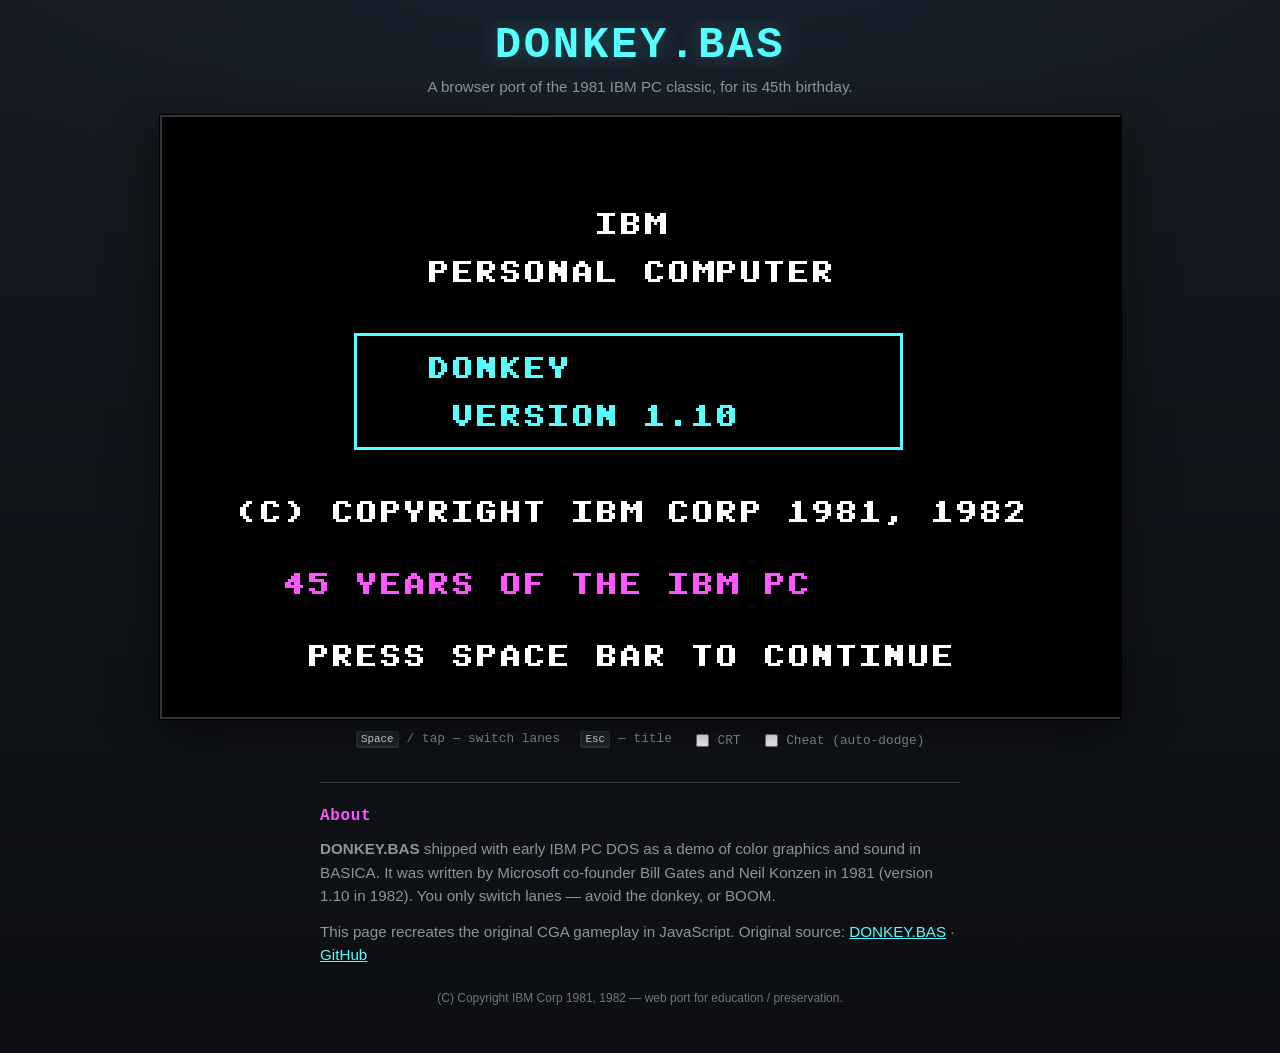
==== index.html @ 84ec29cc "Add browser port of DONKEY.BAS for GitHub Pages. Faithful CGA remake with optional CRT/cheat and don" ====
<!DOCTYPE html>
<html lang="en">
<head>
  <meta charset="utf-8" />
  <meta name="viewport" content="width=device-width, initial-scale=1, viewport-fit=cover" />
  <meta name="description" content="Play DONKEY.BAS in your browser — the classic IBM PC game by Bill Gates and Neil Konzen, for the 45th anniversary of the IBM PC." />
  <title>DONKEY.BAS — IBM PC (1981)</title>
  <link rel="stylesheet" href="css/style.css" />
</head>
<body>
  <div class="page">
    <header class="header">
      <h1>DONKEY.BAS</h1>
      <p class="tagline">A browser port of the 1981 IBM PC classic, for its 45th birthday.</p>
    </header>

    <main class="stage-wrap">
      <div id="stage" class="stage">
        <canvas id="game" width="320" height="200" aria-label="DONKEY.BAS game"></canvas>
      </div>
      <div class="controls-hint">
        <span><kbd>Space</kbd> / tap — switch lanes</span>
        <span><kbd>Esc</kbd> — title</span>
        <label class="crt-toggle"><input type="checkbox" id="crtToggle" /> CRT</label>
        <label class="crt-toggle"><input type="checkbox" id="cheatToggle" /> Cheat (auto-dodge)</label>
      </div>
    </main>

    <section class="about">
      <h2>About</h2>
      <p>
        <strong>DONKEY.BAS</strong> shipped with early IBM PC DOS as a demo of color graphics and sound in BASICA.
        It was written by Microsoft co-founder Bill Gates and Neil Konzen in 1981 (version 1.10 in 1982).
        You only switch lanes — avoid the donkey, or BOOM.
      </p>
      <p>
        This page recreates the original CGA gameplay in JavaScript.
        Original source: <a href="DONKEY.BAS">DONKEY.BAS</a>
        · <a href="https://github.com/jkrauska/DONKEY.BAS">GitHub</a>
      </p>
    </section>

    <footer class="footer">
      <p>(C) Copyright IBM Corp 1981, 1982 — web port for education / preservation.</p>
    </footer>
  </div>

  <script type="module" src="js/game.js"></script>
</body>
</html>
---- css/style.css ----
:root {
  --bg0: #0c0e12;
  --bg1: #161b22;
  --ink: #e6edf3;
  --muted: #8b949e;
  --cyan: #55ffff;
  --magenta: #ff55ff;
  --frame: #30363d;
  --font-display: "IBM Plex Mono", "Courier New", Courier, monospace;
  --font-body: "IBM Plex Sans", "Segoe UI", sans-serif;
}

@font-face {
  font-family: "IBM Plex Mono";
  font-style: normal;
  font-weight: 400;
  font-display: swap;
  src: local("IBM Plex Mono"), local("Courier New");
}

*,
*::before,
*::after {
  box-sizing: border-box;
}

html,
body {
  margin: 0;
  min-height: 100%;
  background:
    radial-gradient(ellipse 120% 80% at 50% -20%, #1a2332 0%, transparent 55%),
    linear-gradient(180deg, var(--bg1), var(--bg0));
  color: var(--ink);
  font-family: var(--font-body);
}

.page {
  max-width: min(100%, 120rem);
  margin: 0 auto;
  padding: 1.25rem 1.25rem 3rem;
}

.header {
  text-align: center;
  margin-bottom: 1.25rem;
}

.header h1 {
  margin: 0;
  font-family: var(--font-display);
  font-size: clamp(1.75rem, 5vw, 2.75rem);
  font-weight: 700;
  letter-spacing: 0.06em;
  color: var(--cyan);
  text-shadow: 0 0 24px rgba(85, 255, 255, 0.25);
}

.tagline {
  margin: 0.5rem 0 0;
  color: var(--muted);
  font-size: 0.95rem;
}

.stage-wrap {
  display: flex;
  flex-direction: column;
  align-items: center;
  gap: 0.75rem;
}

.stage {
  position: relative;
  background: #000;
  border: 2px solid var(--frame);
  box-shadow:
    0 0 0 1px #000,
    0 12px 40px rgba(0, 0, 0, 0.55);
  line-height: 0;
  max-width: 100%;
}

.stage.crt::after {
  content: "";
  pointer-events: none;
  position: absolute;
  inset: 0;
  background: repeating-linear-gradient(
    to bottom,
    rgba(0, 0, 0, 0.18) 0,
    rgba(0, 0, 0, 0.18) 1px,
    transparent 1px,
    transparent 3px
  );
  mix-blend-mode: multiply;
  opacity: 0.65;
}

.stage.crt::before {
  content: "";
  pointer-events: none;
  position: absolute;
  inset: 0;
  background: radial-gradient(ellipse at center, transparent 55%, rgba(0, 0, 0, 0.35) 100%);
}

#game {
  display: block;
  width: 320px;
  height: 200px;
  image-rendering: pixelated;
  image-rendering: crisp-edges;
  background: #000;
}

.controls-hint {
  display: flex;
  flex-wrap: wrap;
  justify-content: center;
  gap: 0.75rem 1.25rem;
  font-family: var(--font-display);
  font-size: 0.8rem;
  color: var(--muted);
}

kbd {
  display: inline-block;
  padding: 0.1em 0.4em;
  border: 1px solid var(--frame);
  border-bottom-width: 2px;
  border-radius: 3px;
  background: #21262d;
  color: var(--ink);
  font-family: inherit;
  font-size: 0.85em;
}

.crt-toggle {
  display: inline-flex;
  align-items: center;
  gap: 0.35rem;
  cursor: pointer;
  user-select: none;
}

.about {
  max-width: 40rem;
  margin: 2rem auto 0;
  padding-top: 1.5rem;
  border-top: 1px solid var(--frame);
}

.about h2 {
  margin: 0 0 0.75rem;
  font-family: var(--font-display);
  font-size: 1rem;
  color: var(--magenta);
  letter-spacing: 0.04em;
}

.about p {
  margin: 0 0 0.75rem;
  color: var(--muted);
  line-height: 1.55;
  font-size: 0.95rem;
}

.about a {
  color: var(--cyan);
}

.footer {
  margin-top: 1.5rem;
  text-align: center;
  font-size: 0.75rem;
  color: #6e7681;
}

.footer p {
  margin: 0;
}

@media (max-width: 420px) {
  .page {
    padding: 1rem 0.75rem 2rem;
  }
}
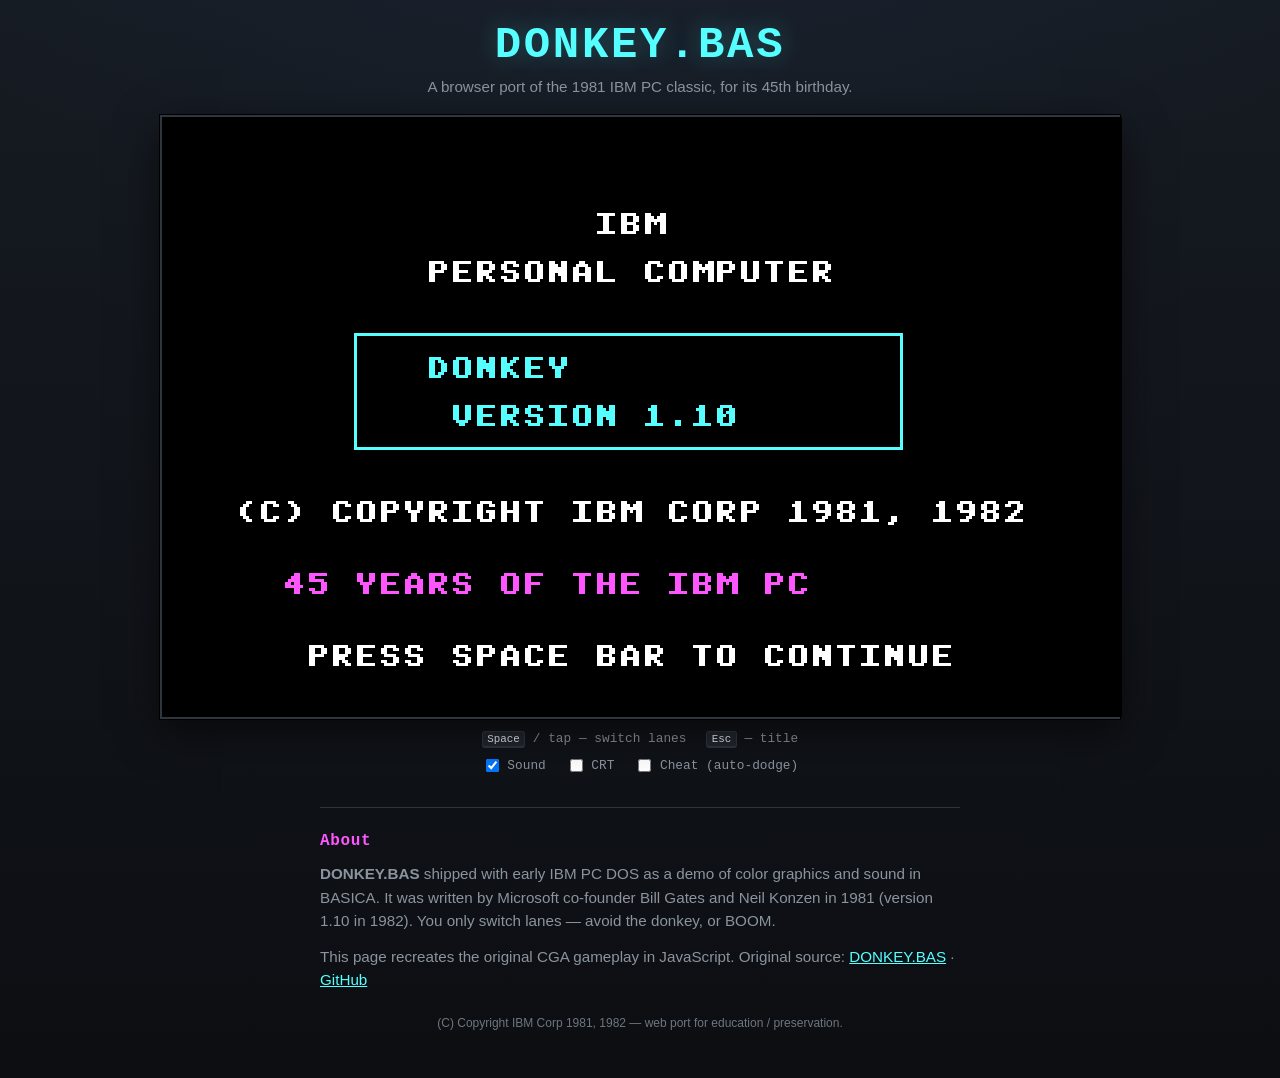
==== commit 27eb6249: "Polish the browser port for mobile play and source browsing. Fix double-tap lane switches, add a sou" ====
--- a/index.html
+++ b/index.html
@@ -19,10 +19,15 @@
         <canvas id="game" width="320" height="200" aria-label="DONKEY.BAS game"></canvas>
       </div>
       <div class="controls-hint">
-        <span><kbd>Space</kbd> / tap — switch lanes</span>
-        <span><kbd>Esc</kbd> — title</span>
-        <label class="crt-toggle"><input type="checkbox" id="crtToggle" /> CRT</label>
-        <label class="crt-toggle"><input type="checkbox" id="cheatToggle" /> Cheat (auto-dodge)</label>
+        <div class="controls-keys">
+          <span><kbd>Space</kbd> / tap — switch lanes</span>
+          <span><kbd>Esc</kbd> — title</span>
+        </div>
+        <div class="controls-toggles">
+          <label class="crt-toggle"><input type="checkbox" id="soundToggle" checked /> Sound</label>
+          <label class="crt-toggle"><input type="checkbox" id="crtToggle" /> CRT</label>
+          <label class="crt-toggle"><input type="checkbox" id="cheatToggle" /> Cheat (auto-dodge)</label>
+        </div>
       </div>
     </main>
 
@@ -35,7 +40,7 @@
       </p>
       <p>
         This page recreates the original CGA gameplay in JavaScript.
-        Original source: <a href="DONKEY.BAS">DONKEY.BAS</a>
+        Original source: <a href="source.html">DONKEY.BAS</a>
         · <a href="https://github.com/jkrauska/DONKEY.BAS">GitHub</a>
       </p>
     </section>
--- a/css/style.css
+++ b/css/style.css
@@ -78,6 +78,9 @@
     0 12px 40px rgba(0, 0, 0, 0.55);
   line-height: 0;
   max-width: 100%;
+  touch-action: none;
+  -webkit-user-select: none;
+  user-select: none;
 }
 
 .stage.crt::after {
@@ -111,16 +114,25 @@
   image-rendering: pixelated;
   image-rendering: crisp-edges;
   background: #000;
+  touch-action: none;
 }
 
 .controls-hint {
+  display: flex;
+  flex-direction: column;
+  align-items: center;
+  gap: 0.5rem;
+  font-family: var(--font-display);
+  font-size: 0.8rem;
+  color: var(--muted);
+}
+
+.controls-keys,
+.controls-toggles {
   display: flex;
   flex-wrap: wrap;
   justify-content: center;
   gap: 0.75rem 1.25rem;
-  font-family: var(--font-display);
-  font-size: 0.8rem;
-  color: var(--muted);
 }
 
 kbd {
@@ -180,8 +192,119 @@
   margin: 0;
 }
 
-@media (max-width: 420px) {
+/* Source listing */
+.source-nav {
+  margin: 0.75rem 0 0;
+  font-family: var(--font-display);
+  font-size: 0.85rem;
+  color: var(--muted);
+}
+
+.source-nav a {
+  color: var(--cyan);
+}
+
+.listing-wrap {
+  max-width: 52rem;
+  margin: 0 auto;
+}
+
+.listing {
+  margin: 0;
+  padding: 1rem 1.1rem;
+  overflow-x: auto;
+  background: #0a0c10;
+  border: 1px solid var(--frame);
+  box-shadow: 0 12px 40px rgba(0, 0, 0, 0.45);
+  font-family: var(--font-display);
+  font-size: 0.8rem;
+  line-height: 1.45;
+  color: var(--ink);
+  tab-size: 4;
+}
+
+.listing code {
+  font-family: inherit;
+}
+
+.listing .ln {
+  color: #6e7681;
+  user-select: none;
+}
+
+.listing .kw {
+  color: var(--cyan);
+}
+
+.listing .st {
+  color: #ffcc66;
+}
+
+.listing .cm {
+  color: #7a8490;
+  font-style: italic;
+}
+
+.listing .nu {
+  color: var(--magenta);
+}
+
+.listing .id {
+  color: #c9d1d9;
+}
+
+.listing-error {
+  color: #ff7b72;
+}
+
+@media (max-width: 720px) {
   .page {
-    padding: 1rem 0.75rem 2rem;
-  }
-}
+    padding: 0.75rem 0 2rem;
+  }
+
+  .header,
+  .controls-hint,
+  .about,
+  .footer,
+  .listing-wrap {
+    padding-left: 0.75rem;
+    padding-right: 0.75rem;
+  }
+
+  .listing {
+    font-size: 0.72rem;
+  }
+
+  .stage-wrap {
+    width: 100%;
+    gap: 0.5rem;
+  }
+
+  .stage {
+    width: 100%;
+    max-width: 100vw;
+    border-left: none;
+    border-right: none;
+    box-shadow:
+      0 -1px 0 #000,
+      0 1px 0 #000,
+      0 12px 40px rgba(0, 0, 0, 0.55);
+  }
+
+  #game {
+    width: 100%;
+    height: auto;
+  }
+
+  .header {
+    margin-bottom: 0.75rem;
+  }
+
+  .header h1 {
+    font-size: clamp(1.35rem, 7vw, 2rem);
+  }
+
+  .tagline {
+    font-size: 0.85rem;
+  }
+}
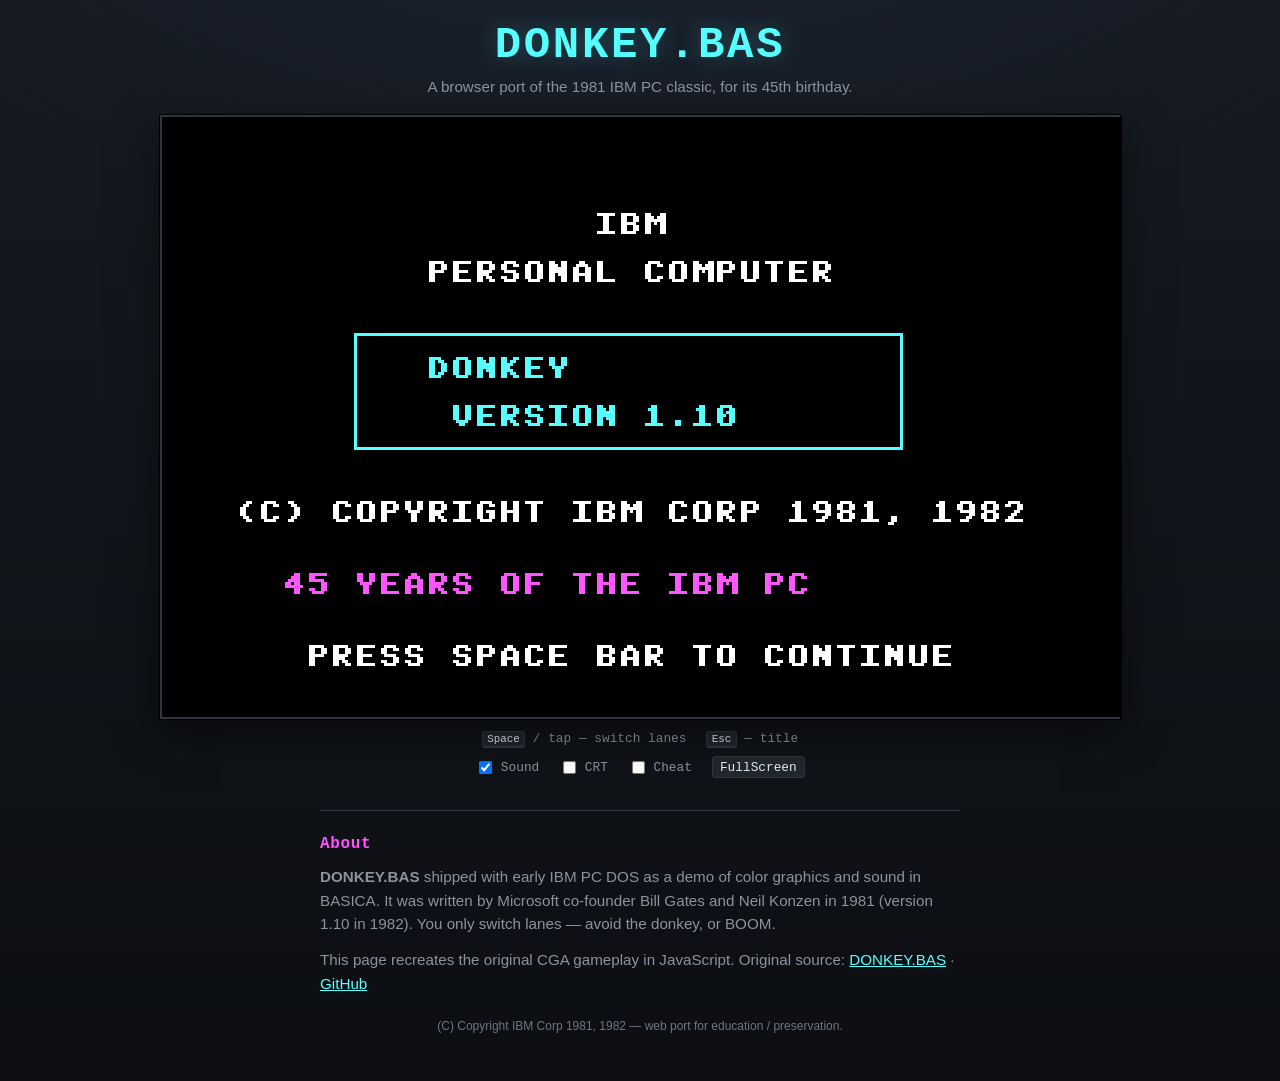
==== commit 1aa44e69: "Add fullscreen mode and fix mobile touch lane switching. Immersive/fullscreen play (including iOS CS" ====
--- a/index.html
+++ b/index.html
@@ -26,7 +26,8 @@
         <div class="controls-toggles">
           <label class="crt-toggle"><input type="checkbox" id="soundToggle" checked /> Sound</label>
           <label class="crt-toggle"><input type="checkbox" id="crtToggle" /> CRT</label>
-          <label class="crt-toggle"><input type="checkbox" id="cheatToggle" /> Cheat (auto-dodge)</label>
+          <label class="crt-toggle"><input type="checkbox" id="cheatToggle" /> Cheat</label>
+          <button type="button" id="fullscreenBtn" class="ctrl-btn">FullScreen</button>
         </div>
       </div>
     </main>
--- a/css/style.css
+++ b/css/style.css
@@ -155,6 +155,68 @@
   user-select: none;
 }
 
+.ctrl-btn {
+  appearance: none;
+  margin: 0;
+  padding: 0.2em 0.55em;
+  border: 1px solid var(--frame);
+  border-radius: 3px;
+  background: #21262d;
+  color: var(--ink);
+  font-family: inherit;
+  font-size: inherit;
+  cursor: pointer;
+  user-select: none;
+}
+
+.ctrl-btn:active {
+  border-color: var(--cyan);
+  color: var(--cyan);
+}
+
+/* Immersive / “fullscreen” — hides chrome; useful on iOS (no element Fullscreen API). */
+body.immersive {
+  overflow: hidden;
+  background: #000;
+}
+
+body.immersive .page {
+  max-width: none;
+  padding: 0;
+  min-height: 100dvh;
+  min-height: 100svh;
+  display: flex;
+  flex-direction: column;
+  justify-content: center;
+}
+
+body.immersive .header,
+body.immersive .about,
+body.immersive .footer,
+body.immersive .controls-keys {
+  display: none;
+}
+
+body.immersive .stage-wrap {
+  width: 100%;
+  gap: 0.5rem;
+}
+
+body.immersive .stage {
+  width: 100%;
+  max-width: 100vw;
+  border: none;
+  box-shadow: none;
+}
+
+body.immersive .controls-hint {
+  padding: 0.35rem 0.75rem calc(0.35rem + env(safe-area-inset-bottom, 0));
+}
+
+body.immersive .controls-toggles {
+  gap: 0.65rem 1rem;
+}
+
 .about {
   max-width: 40rem;
   margin: 2rem auto 0;
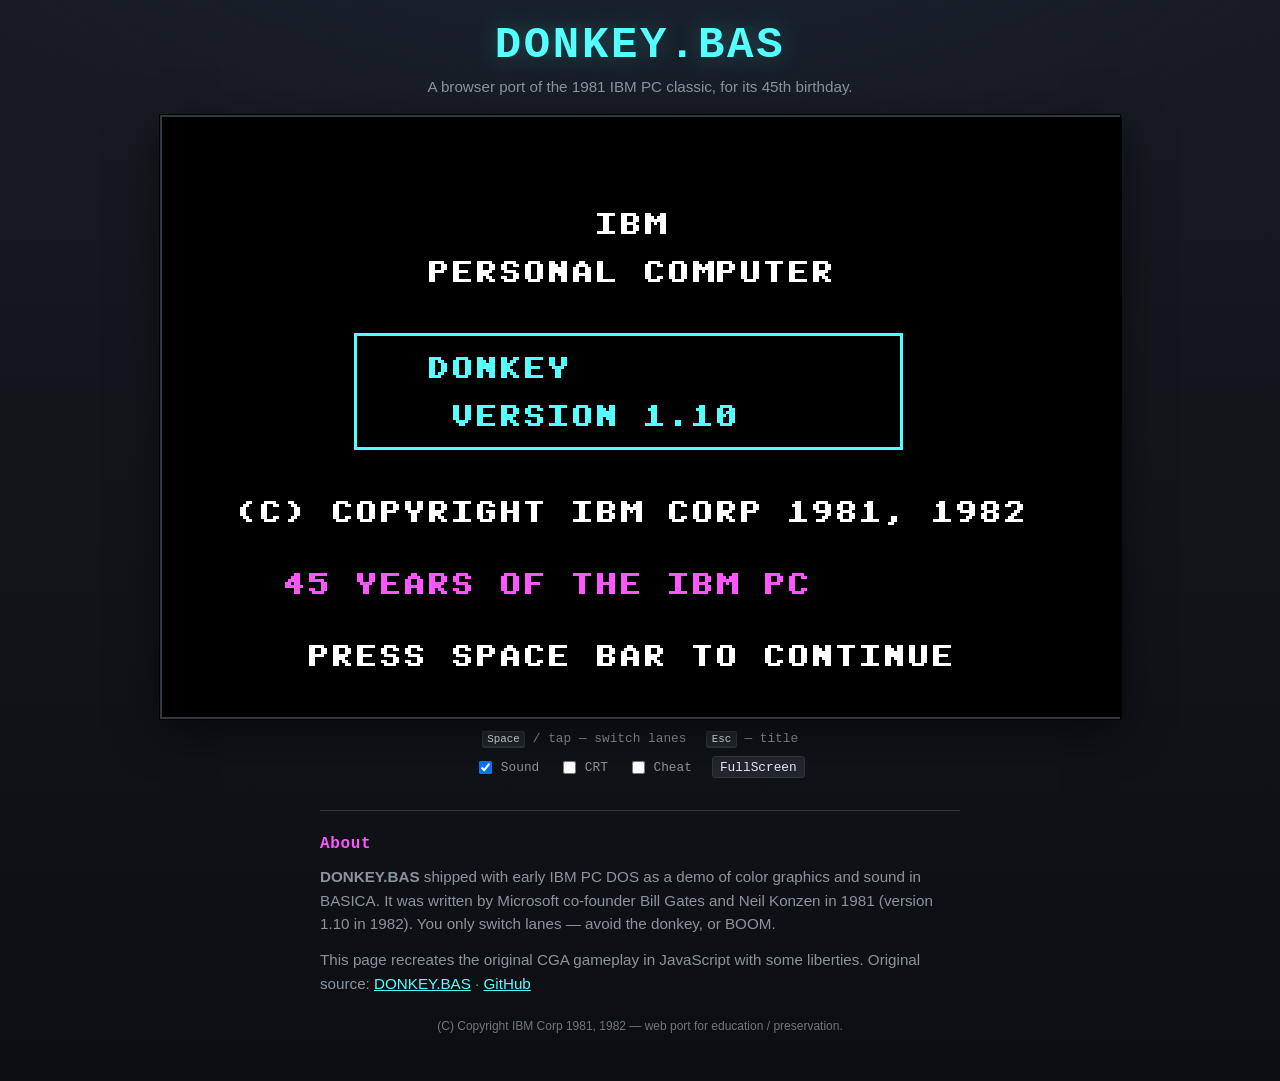
==== commit 69c1f9a1: "Tweak sound levels and note recreation liberties. Co-authored-by: Cursor <cursoragent@cursor.com>" ====
--- a/index.html
+++ b/index.html
@@ -40,7 +40,7 @@
         You only switch lanes — avoid the donkey, or BOOM.
       </p>
       <p>
-        This page recreates the original CGA gameplay in JavaScript.
+        This page recreates the original CGA gameplay in JavaScript with some liberties.
         Original source: <a href="source.html">DONKEY.BAS</a>
         · <a href="https://github.com/jkrauska/DONKEY.BAS">GitHub</a>
       </p>
